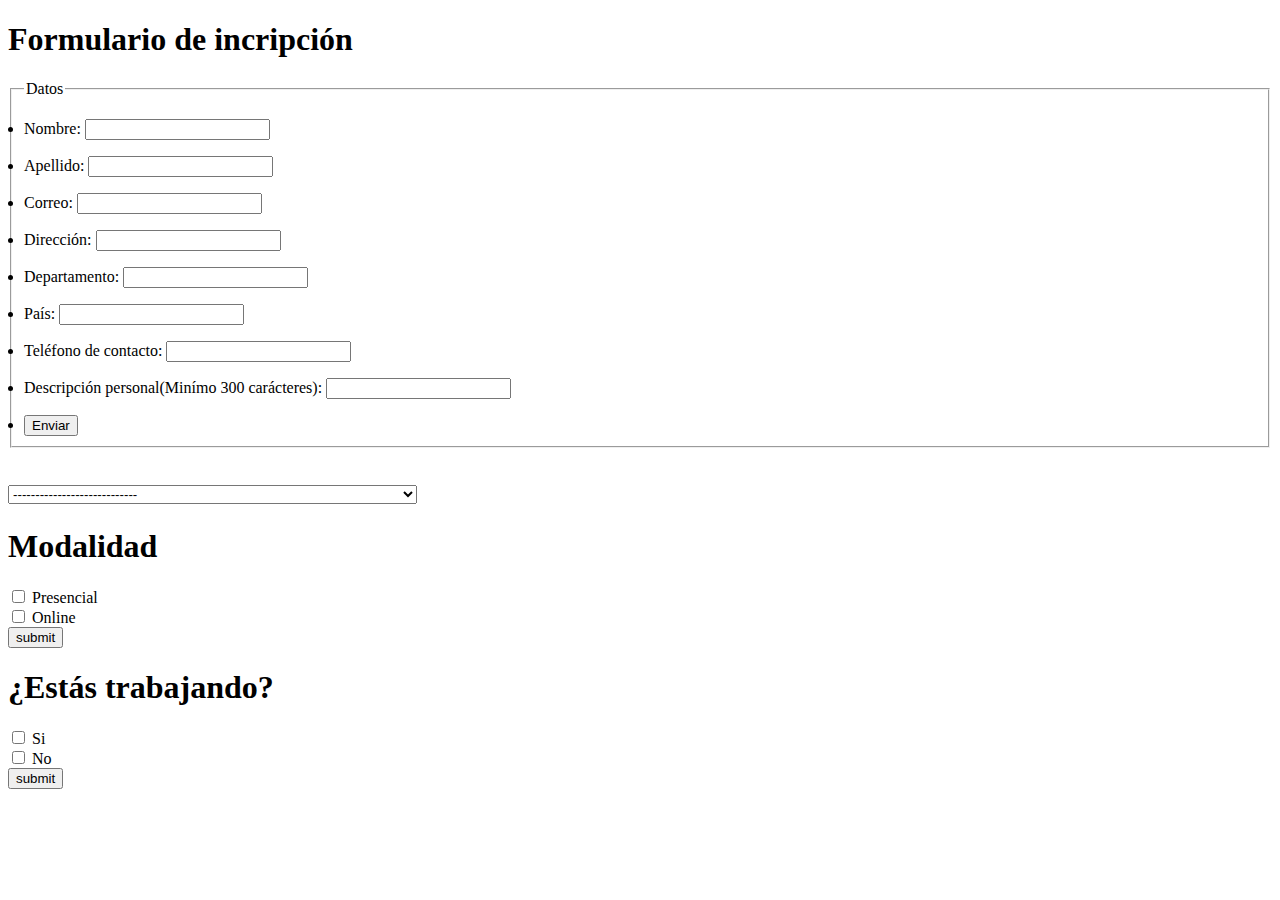
==== index.html @ 1b744bc6 "Formulario De Inscripción" ====
<!DOCTYPE html>
<html lang="es">
<head>
    <meta charset="UTF-8">
    <meta name="viewport" content="width=device-width, initial-scale=1.0">
    <title>Formulario</title>
</head>
<body>

    <h1>Formulario de incripción</h1>

    <fieldset>
        <legend>Datos</legend>
        <p>
            <li>
                <label for="user-name">Nombre:</label>
                <input id="user-id" type="text" required><br/>
            </li> 
        </p>
        <p>
            <li>
                <label for="lname">Apellido:</label>
                <input id="text" type="text" required><br/>
            </li>
        </p>
        <p>
            <li>
                <label for="user-email">Correo:</label>
                <input id="text" type="email" required><br/>
            </li>
        </p>
        <p>
            <li>
                <label for="user-address">Dirección:</label>
                <input id="user-address" type="text">
            </li>
        </p>
        <p>
            <li>
                <label for="user-text">Departamento:</label>
                <input id="text" type="text">
            </li>
        </p>
        <p>
            <li>
                <label for="user-text">País:</label>
                <input type="text" type="text" required>
            </li>
        </p>
        <p>
            <li>
                <label for="user-number">Teléfono de contacto:</label>
                <input id="number" type="number">
            </li>
        </p>
        <p>
            <li>
                <label for="user-text">Descripción personal(Minímo 300 carácteres):</label>
                <input type="text"  id="name" name="name" required minlength="300" maxlength="300">
            </li>
        </p>
        
        <li class="button">
            <button type="submit">Enviar</button>
        </li>

    </fieldset>
    <h1>
        <select name="carreras" id="text" required>
            <optgroup label="¿A qué carrera deseas inscribirte?" >
                <option value="000">----------------------------</option>
                <option value="001">JOBS TO BE DONE</option>
                <option value="002">CLOUD NATIVE</option>
                <option value="003">FRONTEND</option>
                <option value="004">BACKEND</option>
                <option value="005">FUNDAMENTALS</option>
                <option value="006">PYTHON</option>
                <option value="007">MARKETING DIGITAL</option>
                <option value="008">FUNDAMENTALS DATA</option>
                <option value="009">INTRODUCCIÓN A JAVA</option>
                <option value="010">A COMUNICARTE CON LAS INTELIGENCIAS ARTIFICIALES</option>
                <option value="011">MARCO CONCEPTUAL Y LEGAL DE LA IA</option>
                <option value="012">DIÁLOGOS DIGITALES: GPT PARA PRINCIPIANTES</option>
            </optgroup>
            <li class="button">
                <button type="submit">Enviar</button>
            </li>
        </select>
    </h1>
    
    <h1>Modalidad</h1>
    <form action="/index.html" >
        <input type="checkbox" name="text" value="Presencial" >
        <label for="text">Presencial</label><br>
        <input type="checkbox" name="text" value="Online">
        <label for="text">Online</label><br>
        <input type="submit" value="submit" required>
    </form>
    
    <h1>¿Estás trabajando?</h1>
    <form action="index.html">
        <input type="checkbox" name="text" value="Si">
        <label for="text">Si</label><br>
        <input type="checkbox" name="text" value="No">
        <label for="text">No</label><br>
        <input type="submit" value="submit" required>
    </form>
</body>
</html>
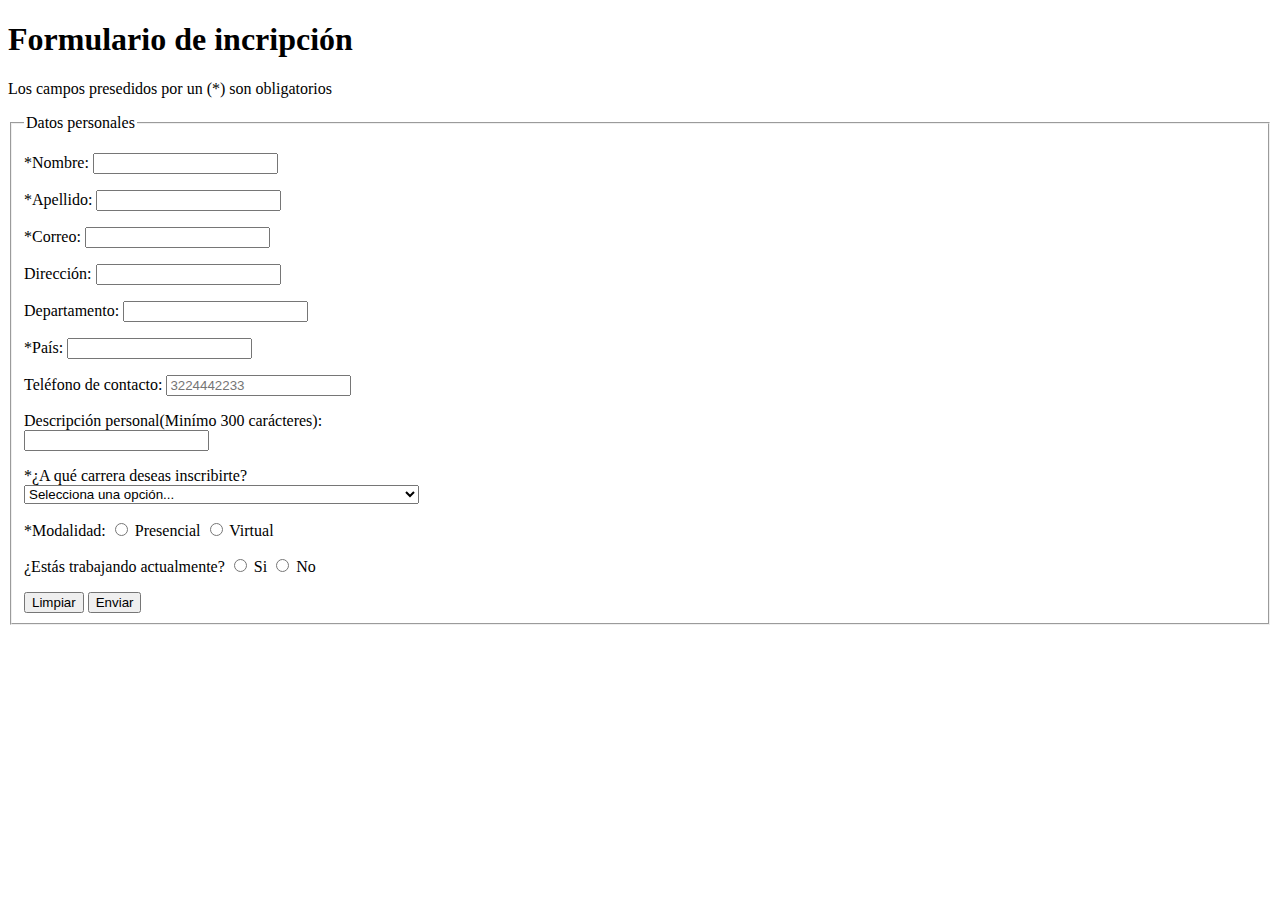
==== commit 11b4315b: "Add files via upload" ====
--- a/index.html
+++ b/index.html
@@ -8,102 +8,91 @@
 <body>
 
     <h1>Formulario de incripción</h1>
+    <form method="post" action="index.html">
 
-    <fieldset>
-        <legend>Datos</legend>
-        <p>
-            <li>
-                <label for="user-name">Nombre:</label>
-                <input id="user-id" type="text" required><br/>
-            </li> 
+        <p> 
+            Los campos presedidos por un (*) son obligatorios 
         </p>
-        <p>
-            <li>
-                <label for="lname">Apellido:</label>
-                <input id="text" type="text" required><br/>
-            </li>
-        </p>
-        <p>
-            <li>
-                <label for="user-email">Correo:</label>
-                <input id="text" type="email" required><br/>
-            </li>
-        </p>
-        <p>
-            <li>
-                <label for="user-address">Dirección:</label>
-                <input id="user-address" type="text">
-            </li>
-        </p>
-        <p>
-            <li>
-                <label for="user-text">Departamento:</label>
-                <input id="text" type="text">
-            </li>
-        </p>
-        <p>
-            <li>
-                <label for="user-text">País:</label>
-                <input type="text" type="text" required>
-            </li>
-        </p>
-        <p>
-            <li>
-                <label for="user-number">Teléfono de contacto:</label>
-                <input id="number" type="number">
-            </li>
-        </p>
-        <p>
-            <li>
-                <label for="user-text">Descripción personal(Minímo 300 carácteres):</label>
-                <input type="text"  id="name" name="name" required minlength="300" maxlength="300">
-            </li>
-        </p>
-        
-        <li class="button">
-            <button type="submit">Enviar</button>
-        </li>
+        <fieldset>
+            <legend>Datos personales</legend>
+            <p>
+                    <label for="u-firstname">*Nombre:</label>
+                    <input id="u-firstname" name="u-firstname" type="text" required><br/>
+            </p>
+            <p>
+                    <label for="u-lastname">*Apellido:</label>
+                    <input id="u-lastname" name="u-lastname" type="text" required><br/>
+            </p>
+            <p>
+                    <label for="u-email">*Correo:</label>
+                    <input id="u-email" name="u-email" type="email" required><br/>
+            </p>
+            <p>
+                    <label for="user-address">Dirección:</label>
+                    <input id="user-address" type="text"/>
+            </p>
+            <p>
+                    <label for="user-text">Departamento:</label>
+                    <input id="text" type="text"/>
+            </p>
+            <p>
+                    <label for="user-text">*País:</label>
+                    <input type="text" type="text" required />
+            </p>
+            <p>
+                    <label for="u-tel">Teléfono de contacto:</label>
+                    <input id="u-tel" name="u-tel" type="tel" placeholder="3224442233"
+                    pattern="[0-9]{3} [0-9]{3} [0-9]{4}" />
+            </p>
+            <p>
+                    <label for="f-description">Descripción personal(Minímo 300 carácteres):</label>
+                    <br/>
+                    <input id="f-description" name="f-description" required minlength="300" maxlength="300" >
+                    <br/>
+            </p>
+            <p>
+                <label>*¿A qué carrera deseas inscribirte?</label>
+                <br />
+                <select name="f-type" id="f-type" required>
+                    <option value=>Selecciona una opción...</option>
+                    <option value="001">JOBS TO BE DONE</option>
+                    <option value="002">CLOUD NATIVE</option>
+                    <option value="003">FRONTEND</option>
+                    <option value="004">BACKEND</option>
+                    <option value="005">FUNDAMENTALS</option>
+                    <option value="006">PYTHON</option>
+                    <option value="007">MARKETING DIGITAL</option>
+                    <option value="008">FUNDAMENTALS DATA</option>
+                    <option value="009">INTRODUCCIÓN A JAVA</option>
+                    <option value="010">A COMUNICARTE CON LAS INTELIGENCIAS ARTIFICIALES</option>
+                    <option value="011">MARCO CONCEPTUAL Y LEGAL DE LA IA</option>
+                    <option value="012">DIÁLOGOS DIGITALES: GPT PARA PRINCIPIANTES</option>
+                    <option value="013">DESIGNOPS</option>
+                    <option value="014">BUSINESS ANALYST</option>
+                    <option value="015">FLUTTER</option>
+                    <option value="016">DESIGN THINKING FOR SOFTWARE DEVELOPERS</option>
+                </select>
+            </p>
 
-    </fieldset>
-    <h1>
-        <select name="carreras" id="text" required>
-            <optgroup label="¿A qué carrera deseas inscribirte?" >
-                <option value="000">----------------------------</option>
-                <option value="001">JOBS TO BE DONE</option>
-                <option value="002">CLOUD NATIVE</option>
-                <option value="003">FRONTEND</option>
-                <option value="004">BACKEND</option>
-                <option value="005">FUNDAMENTALS</option>
-                <option value="006">PYTHON</option>
-                <option value="007">MARKETING DIGITAL</option>
-                <option value="008">FUNDAMENTALS DATA</option>
-                <option value="009">INTRODUCCIÓN A JAVA</option>
-                <option value="010">A COMUNICARTE CON LAS INTELIGENCIAS ARTIFICIALES</option>
-                <option value="011">MARCO CONCEPTUAL Y LEGAL DE LA IA</option>
-                <option value="012">DIÁLOGOS DIGITALES: GPT PARA PRINCIPIANTES</option>
-            </optgroup>
-            <li class="button">
-                <button type="submit">Enviar</button>
-            </li>
-        </select>
-    </h1>
+            <label> *Modalidad: </label>
+            <input id="u-modality--presencial" name="u-modality" type="radio" value="Presencial" required>
+            <label for="u-modality--presencial">Presencial</label>
+            <input id="u-modality--virtual" name="u-modality" type="radio" value="virtual" required />
+            <label for="u-modality--virtual">Virtual</label>
+
+            <p>
+                <label>¿Estás trabajando actualmente?</label>
+                <input id="u-option--yes" name="u-option" type="radio" value="yes" required>
+                <label for="u-option--yes">Si</label>
+                <input id="u-option--no" name="u-option" type="radio" value="No" required>
+                <label for="u-option--no">No</label>
+            </p>
     
-    <h1>Modalidad</h1>
-    <form action="/index.html" >
-        <input type="checkbox" name="text" value="Presencial" >
-        <label for="text">Presencial</label><br>
-        <input type="checkbox" name="text" value="Online">
-        <label for="text">Online</label><br>
-        <input type="submit" value="submit" required>
+        <button type="reset">Limpiar</button>
+        <button type="submit">Enviar</button>  
     </form>
+
     
-    <h1>¿Estás trabajando?</h1>
-    <form action="index.html">
-        <input type="checkbox" name="text" value="Si">
-        <label for="text">Si</label><br>
-        <input type="checkbox" name="text" value="No">
-        <label for="text">No</label><br>
-        <input type="submit" value="submit" required>
-    </form>
+
 </body>
 </html>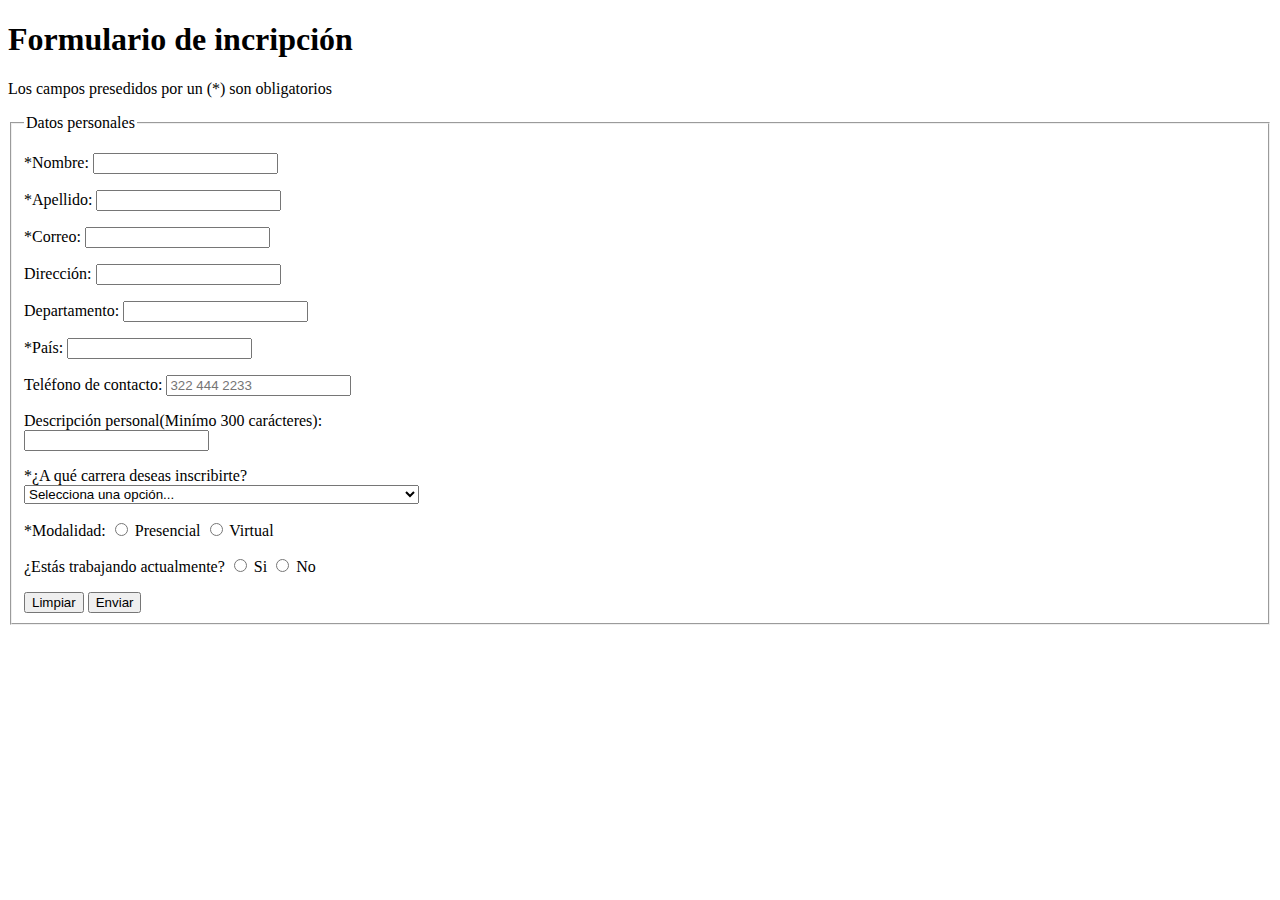
==== commit 19facd0c: "Formularioo" ====
--- a/index.html
+++ b/index.html
@@ -41,7 +41,7 @@
             </p>
             <p>
                     <label for="u-tel">Teléfono de contacto:</label>
-                    <input id="u-tel" name="u-tel" type="tel" placeholder="3224442233"
+                    <input id="u-tel" name="u-tel" type="tel" placeholder="322 444 2233"
                     pattern="[0-9]{3} [0-9]{3} [0-9]{4}" />
             </p>
             <p>
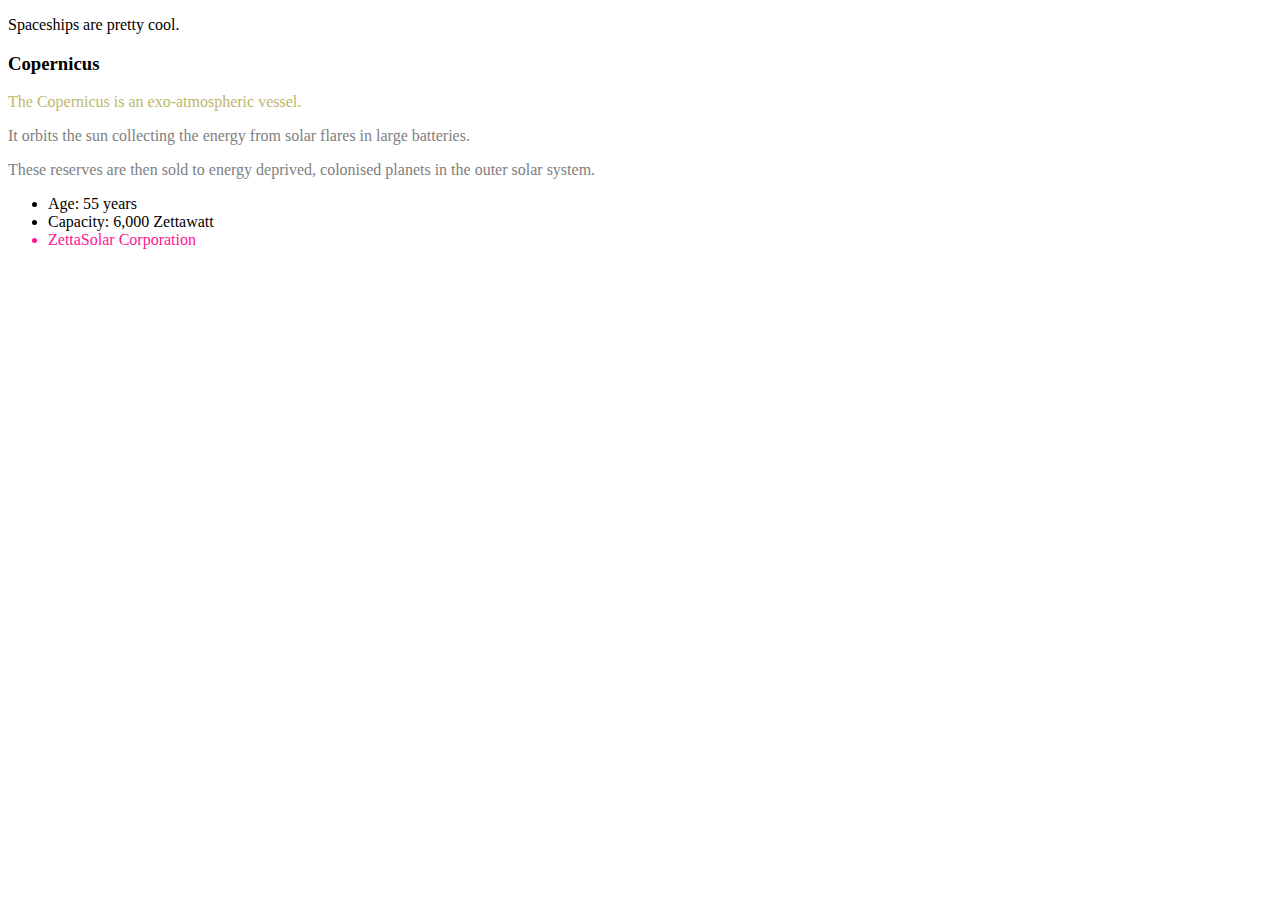
==== commit 64d96d3d: "actividad selectores" ====
--- a/index.html
+++ b/index.html
@@ -1,98 +1,27 @@
 <!DOCTYPE html>
-<html lang="es">
+<html lang="en">
 <head>
     <meta charset="UTF-8">
     <meta name="viewport" content="width=device-width, initial-scale=1.0">
-    <title>Formulario</title>
+    <link rel="stylesheet" href="style.css">
+    <title>Document</title>
 </head>
 <body>
-
-    <h1>Formulario de incripción</h1>
-    <form method="post" action="index.html">
-
-        <p> 
-            Los campos presedidos por un (*) son obligatorios 
-        </p>
-        <fieldset>
-            <legend>Datos personales</legend>
-            <p>
-                    <label for="u-firstname">*Nombre:</label>
-                    <input id="u-firstname" name="u-firstname" type="text" required><br/>
-            </p>
-            <p>
-                    <label for="u-lastname">*Apellido:</label>
-                    <input id="u-lastname" name="u-lastname" type="text" required><br/>
-            </p>
-            <p>
-                    <label for="u-email">*Correo:</label>
-                    <input id="u-email" name="u-email" type="email" required><br/>
-            </p>
-            <p>
-                    <label for="user-address">Dirección:</label>
-                    <input id="user-address" type="text"/>
-            </p>
-            <p>
-                    <label for="user-text">Departamento:</label>
-                    <input id="text" type="text"/>
-            </p>
-            <p>
-                    <label for="user-text">*País:</label>
-                    <input type="text" type="text" required />
-            </p>
-            <p>
-                    <label for="u-tel">Teléfono de contacto:</label>
-                    <input id="u-tel" name="u-tel" type="tel" placeholder="322 444 2233"
-                    pattern="[0-9]{3} [0-9]{3} [0-9]{4}" />
-            </p>
-            <p>
-                    <label for="f-description">Descripción personal(Minímo 300 carácteres):</label>
-                    <br/>
-                    <input id="f-description" name="f-description" required minlength="300" maxlength="300" >
-                    <br/>
-            </p>
-            <p>
-                <label>*¿A qué carrera deseas inscribirte?</label>
-                <br />
-                <select name="f-type" id="f-type" required>
-                    <option value=>Selecciona una opción...</option>
-                    <option value="001">JOBS TO BE DONE</option>
-                    <option value="002">CLOUD NATIVE</option>
-                    <option value="003">FRONTEND</option>
-                    <option value="004">BACKEND</option>
-                    <option value="005">FUNDAMENTALS</option>
-                    <option value="006">PYTHON</option>
-                    <option value="007">MARKETING DIGITAL</option>
-                    <option value="008">FUNDAMENTALS DATA</option>
-                    <option value="009">INTRODUCCIÓN A JAVA</option>
-                    <option value="010">A COMUNICARTE CON LAS INTELIGENCIAS ARTIFICIALES</option>
-                    <option value="011">MARCO CONCEPTUAL Y LEGAL DE LA IA</option>
-                    <option value="012">DIÁLOGOS DIGITALES: GPT PARA PRINCIPIANTES</option>
-                    <option value="013">DESIGNOPS</option>
-                    <option value="014">BUSINESS ANALYST</option>
-                    <option value="015">FLUTTER</option>
-                    <option value="016">DESIGN THINKING FOR SOFTWARE DEVELOPERS</option>
-                </select>
-            </p>
-
-            <label> *Modalidad: </label>
-            <input id="u-modality--presencial" name="u-modality" type="radio" value="Presencial" required>
-            <label for="u-modality--presencial">Presencial</label>
-            <input id="u-modality--virtual" name="u-modality" type="radio" value="virtual" required />
-            <label for="u-modality--virtual">Virtual</label>
-
-            <p>
-                <label>¿Estás trabajando actualmente?</label>
-                <input id="u-option--yes" name="u-option" type="radio" value="yes" required>
-                <label for="u-option--yes">Si</label>
-                <input id="u-option--no" name="u-option" type="radio" value="No" required>
-                <label for="u-option--no">No</label>
-            </p>
-    
-        <button type="reset">Limpiar</button>
-        <button type="submit">Enviar</button>  
-    </form>
-
-    
-
+    <div id="main">
+        <p class="primary">Spaceships are pretty cool.</p>
+          <div>
+              <div id="spacehip_1" class="spaceships">
+                  <h3>Copernicus</h3>
+                  <p class="primary">The Copernicus is an exo-atmospheric vessel.</p>
+                  <p>It orbits the sun collecting the energy from solar flares in large batteries.</p>
+                  <p>These reserves are then sold to energy deprived, colonised planets in the outer solar system.</p>
+                  <ul>
+                      <li>Age: 55 years</li>
+                      <li>Capacity: 6,000 Zettawatt</li>
+                      <li class="red" id="pink">ZettaSolar Corporation</li>
+                  </ul>
+              </div>
+          <div>
+      </div>
 </body>
 </html>--- a/style.css
+++ b/style.css
@@ -0,0 +1,23 @@
+body div {
+    font-family: Tahoma;
+  }
+  
+  /* color for all paragraphs */
+  p {	color: #808080; }
+  
+  p:first-child {
+    color: black;
+  }
+  
+  .spaceships p.primary { 
+    color: darkkhaki;
+  }
+
+  .spaceships ul li:last-child{
+    color: #FF1493;
+  }
+  
+  /* Are IDs or Classes more specific? */
+  .red {
+     color: red }
+  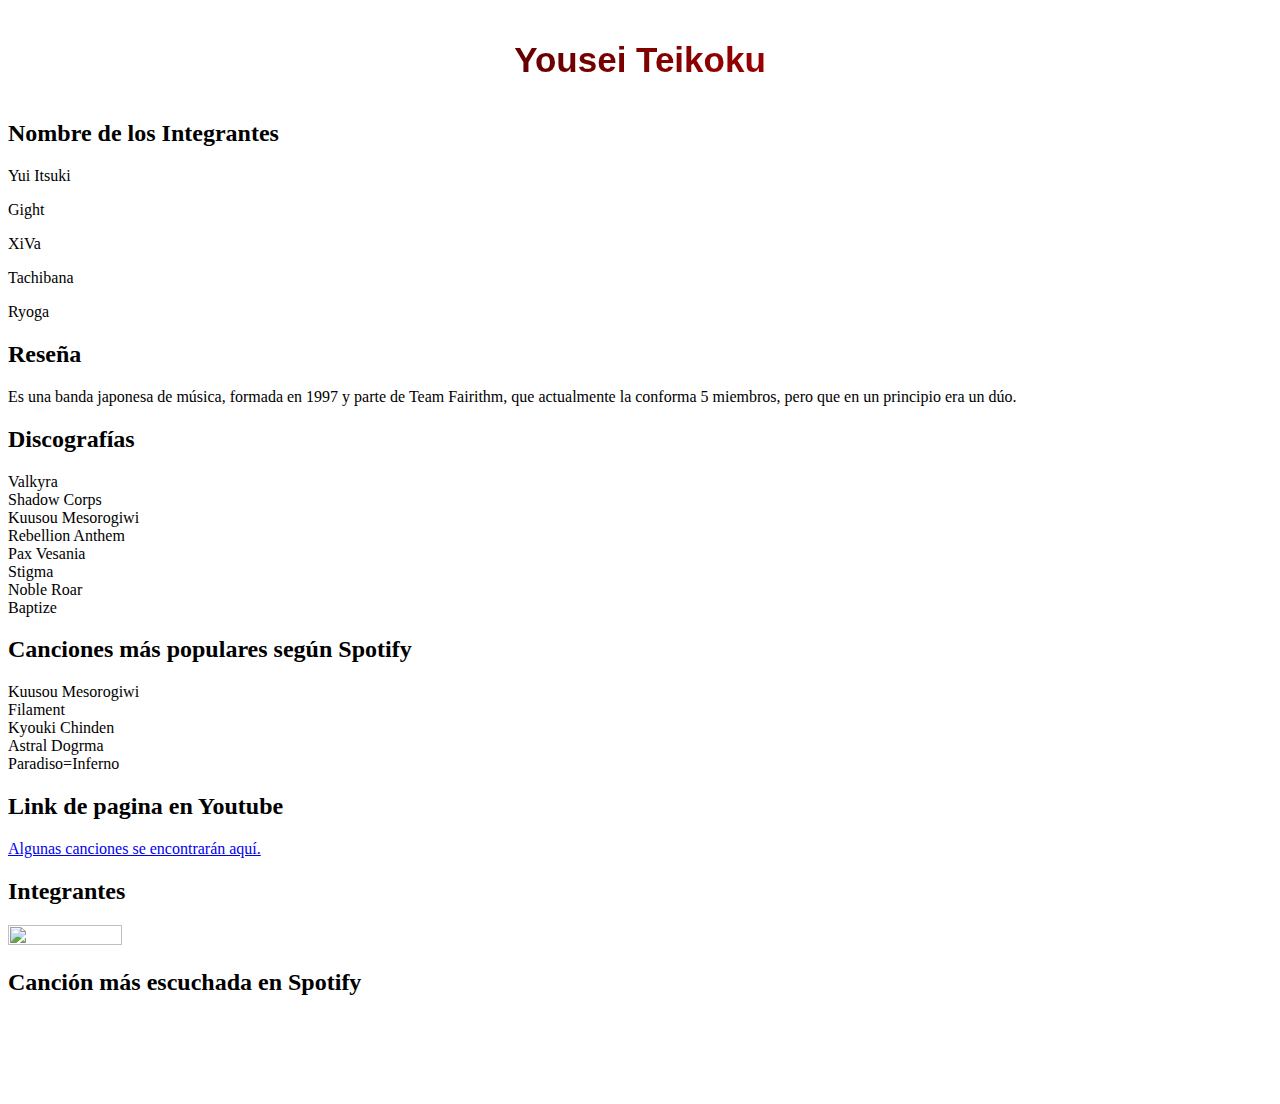
==== commit a68956ec: "Artista Favorito" ====
--- a/index.html
+++ b/index.html
@@ -1,27 +1,54 @@
 <!DOCTYPE html>
-<html lang="en">
+<html lang="es">
 <head>
     <meta charset="UTF-8">
     <meta name="viewport" content="width=device-width, initial-scale=1.0">
-    <link rel="stylesheet" href="style.css">
-    <title>Document</title>
+    <link rel="stylesheet" type="text/css" href="style.css">
+    <title>Mi artista favorito</title>
 </head>
 <body>
-    <div id="main">
-        <p class="primary">Spaceships are pretty cool.</p>
-          <div>
-              <div id="spacehip_1" class="spaceships">
-                  <h3>Copernicus</h3>
-                  <p class="primary">The Copernicus is an exo-atmospheric vessel.</p>
-                  <p>It orbits the sun collecting the energy from solar flares in large batteries.</p>
-                  <p>These reserves are then sold to energy deprived, colonised planets in the outer solar system.</p>
-                  <ul>
-                      <li>Age: 55 years</li>
-                      <li>Capacity: 6,000 Zettawatt</li>
-                      <li class="red" id="pink">ZettaSolar Corporation</li>
-                  </ul>
-              </div>
-          <div>
-      </div>
+    <h1 class="Titulo"><b>Yousei Teikoku</b></h1>
+
+    <h2>Nombre de los Integrantes</h2>
+    <p>Yui Itsuki</p>
+    <p>Gight</p>
+    <p>XiVa</p>
+    <p>Tachibana</p>
+    <p>Ryoga</p>
+
+    <h2>Reseña</h2>
+    <p>Es una banda japonesa de música, formada en 1997 y parte de Team Fairithm, 
+        que actualmente la conforma 5 miembros, pero que en un principio era un dúo.</p>
+
+    <h2> Discografías </h2>
+    <li>Valkyra</li>
+    <li>Shadow Corps</li>
+    <li>Kuusou Mesorogiwi </li>
+    <li>Rebellion Anthem</li>
+    <li>Pax Vesania</li>
+    <li>Stigma</li>
+    <li>Noble Roar</li>
+    <li>Baptize</li>
+
+    <h2>Canciones más populares según Spotify</h2>
+    <li>Kuusou Mesorogiwi</li>
+    <li>Filament</li>
+    <li>Kyouki Chinden</li>
+    <li>Astral Dogrma</li>
+    <li>Paradiso=Inferno</li>
+
+    <h2>Link de pagina en Youtube</h2>
+    <a href="https://www.youtube.com/@LantisGlobalChannel" target="_blank">Algunas canciones se
+        encontrarán aquí.
+    </a>
+
+    <h2>Integrantes</h2>
+    <img src="img/imagen.jpg"
+    alt="" width="30%" height="30%">
+
+    <h2>Canción más escuchada en Spotify</h2>
+    <div class="contenedor"><iframe style="border-radius:12px; display: block; margin: 0auto;" src="https://open.spotify.com/embed/track/47IJAEuqiu4r1dEoEExfMA?utm_source=generator&theme=0" 
+        width="70%" height="80" frameBorder="0" allowfullscreen="" allow="autoplay; clipboard-write; encrypted-media; fullscreen; picture-in-picture" 
+        loading="lazy"></iframe></div>
 </body>
 </html>--- a/style.css
+++ b/style.css
@@ -1,23 +1,15 @@
-body div {
-    font-family: Tahoma;
-  }
-  
-  /* color for all paragraphs */
-  p {	color: #808080; }
-  
-  p:first-child {
-    color: black;
-  }
-  
-  .spaceships p.primary { 
-    color: darkkhaki;
-  }
+.Titulo{ 
+    text-align: center;
+    font-family: Arial, Helvetica, sans-serif;
+    margin: 40px;
+    font-size: 35px;
+    background: linear-gradient(to right,black , red);
+    background-clip: text;
+    -webkit-background-clip: text;
+    color: transparent;
+}
 
-  .spaceships ul li:last-child{
-    color: #FF1493;
-  }
-  
-  /* Are IDs or Classes more specific? */
-  .red {
-     color: red }
-  +.contenedor{
+    width: 100%;
+    margin: 0 auto;
+}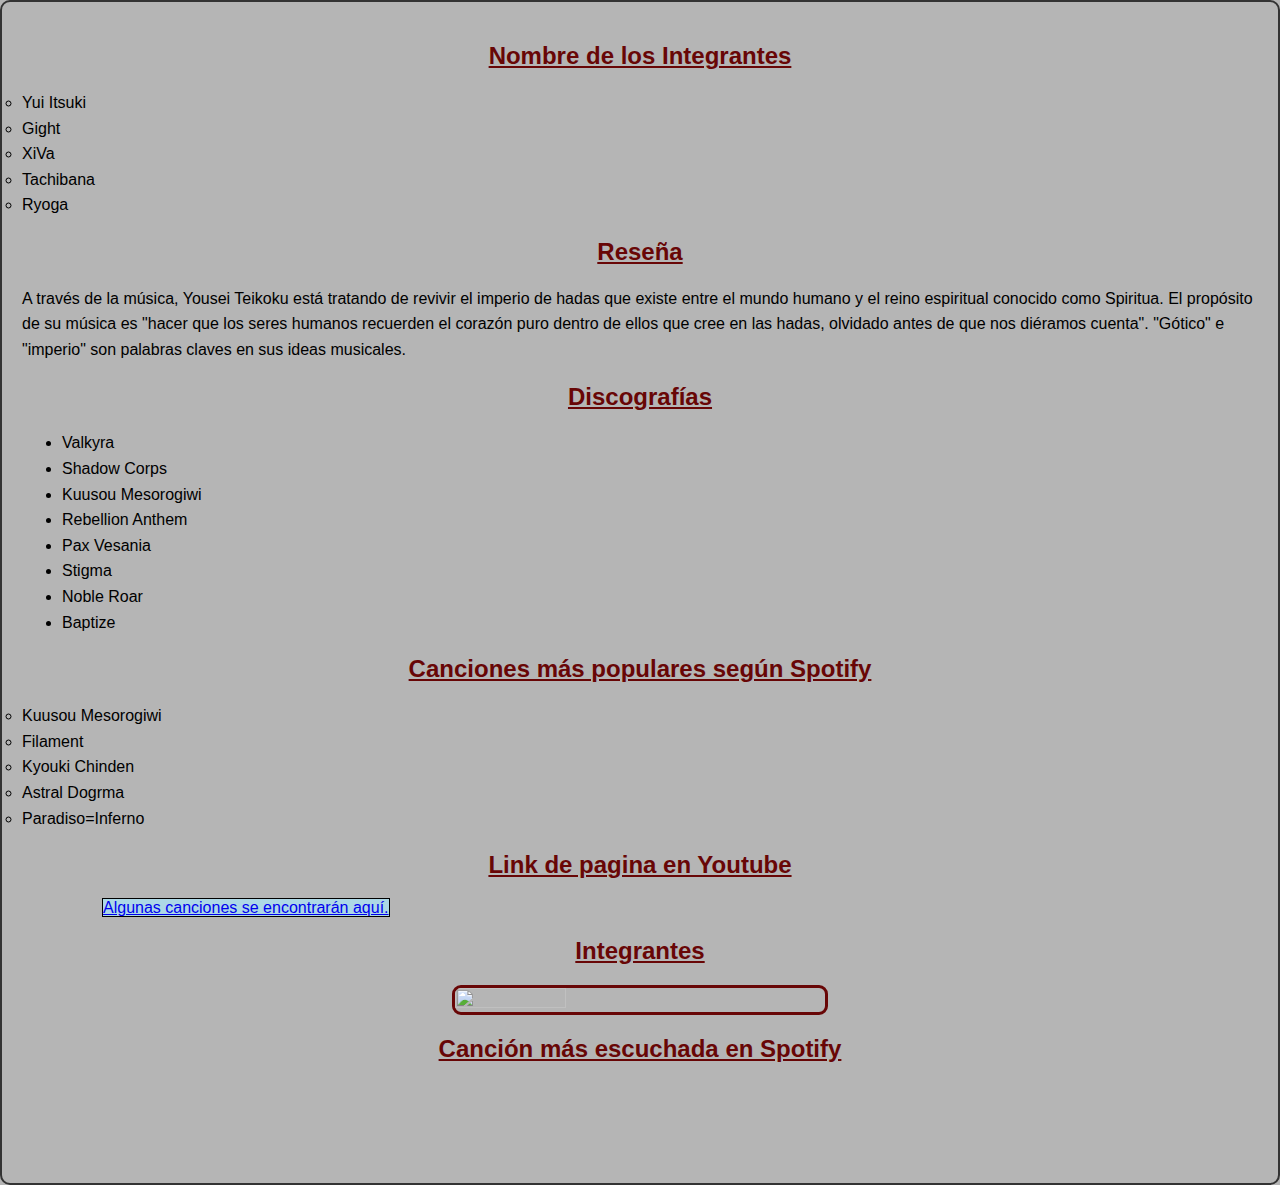
==== commit c6b617cb: "Add files via upload" ====
--- a/index.html
+++ b/index.html
@@ -4,51 +4,63 @@
     <meta charset="UTF-8">
     <meta name="viewport" content="width=device-width, initial-scale=1.0">
     <link rel="stylesheet" type="text/css" href="style.css">
+    <link rel="stylesheet" href="https://cdnjs.cloudflare.com/ajax/libs/font-awesome/5.15.4/css/all.min.css" 
+    integrity="sha512-XyK4jgDAVEk2F3QZhzqUrCZK1F+8pZiESIcudYUJhZ4Z9j8T/56S8iEtINc6TjtHwWveES6Pzks6ZRqNeLQ3vg==" crossorigin="anonymous" referrerpolicy="no-referrer" />
     <title>Mi artista favorito</title>
 </head>
 <body>
-    <h1 class="Titulo"><b>Yousei Teikoku</b></h1>
+    <div>
+        <h1 class="Titulo"><b>Yousei Teikoku</b></h1>
 
-    <h2>Nombre de los Integrantes</h2>
-    <p>Yui Itsuki</p>
-    <p>Gight</p>
-    <p>XiVa</p>
-    <p>Tachibana</p>
-    <p>Ryoga</p>
-
-    <h2>Reseña</h2>
-    <p>Es una banda japonesa de música, formada en 1997 y parte de Team Fairithm, 
-        que actualmente la conforma 5 miembros, pero que en un principio era un dúo.</p>
-
-    <h2> Discografías </h2>
-    <li>Valkyra</li>
-    <li>Shadow Corps</li>
-    <li>Kuusou Mesorogiwi </li>
-    <li>Rebellion Anthem</li>
-    <li>Pax Vesania</li>
-    <li>Stigma</li>
-    <li>Noble Roar</li>
-    <li>Baptize</li>
-
-    <h2>Canciones más populares según Spotify</h2>
-    <li>Kuusou Mesorogiwi</li>
-    <li>Filament</li>
-    <li>Kyouki Chinden</li>
-    <li>Astral Dogrma</li>
-    <li>Paradiso=Inferno</li>
-
-    <h2>Link de pagina en Youtube</h2>
-    <a href="https://www.youtube.com/@LantisGlobalChannel" target="_blank">Algunas canciones se
-        encontrarán aquí.
-    </a>
-
-    <h2>Integrantes</h2>
-    <img src="img/imagen.jpg"
-    alt="" width="30%" height="30%">
-
-    <h2>Canción más escuchada en Spotify</h2>
-    <div class="contenedor"><iframe style="border-radius:12px; display: block; margin: 0auto;" src="https://open.spotify.com/embed/track/47IJAEuqiu4r1dEoEExfMA?utm_source=generator&theme=0" 
-        width="70%" height="80" frameBorder="0" allowfullscreen="" allow="autoplay; clipboard-write; encrypted-media; fullscreen; picture-in-picture" 
-        loading="lazy"></iframe></div>
+        <h2 class="Integrantes">Nombre de los Integrantes</h2>
+        <p >
+            <li>Yui Itsuki</li>
+            <li>Gight</li>
+            <li>XiVa</li>
+            <li>Tachibana</li>
+            <li>Ryoga</li>
+        </p>
+    
+        <h2>Reseña</h2>
+        <p>A través de la música, Yousei Teikoku está tratando de revivir el imperio de hadas
+             que existe entre el mundo humano y el reino espiritual conocido como Spiritua. El propósito de su música es 
+            "hacer que los seres humanos recuerden el corazón puro dentro de ellos que cree en las hadas, 
+            olvidado antes de que nos diéramos cuenta"​. "Gótico" e "imperio" son palabras claves en sus 
+            ideas musicales.</p>    
+        
+        <h2> Discografías </h2>
+            <ul class="discografia">
+                <li>Valkyra</li>
+                <li>Shadow Corps</li>
+                <li>Kuusou Mesorogiwi </li>
+                <li>Rebellion Anthem</li>
+                <li>Pax Vesania</li>
+                <li>Stigma</li>
+                <li>Noble Roar</li>
+                <li>Baptize</li>
+            </ul>
+    
+        <h2>Canciones más populares según Spotify</h2>
+        <li>Kuusou Mesorogiwi</li>
+        <li>Filament</li>
+        <li>Kyouki Chinden</li>
+        <li>Astral Dogrma</li>
+        <li>Paradiso=Inferno</li>
+    
+        <h2>Link de pagina en Youtube</h2>
+        <a href="https://www.youtube.com/@LantisGlobalChannel" target="_blank">Algunas canciones se
+            encontrarán aquí.
+        </a>
+    
+        <h2>Integrantes</h2>
+        <img src="img/imagen.jpg"
+        alt="" width="30%" height="30%">
+    
+        <h2>Canción más escuchada en Spotify</h2>
+        <div class="contenedor"><iframe style="border-radius:12px; display: block; margin: 0auto;" src="https://open.spotify.com/embed/track/47IJAEuqiu4r1dEoEExfMA?utm_source=generator&theme=0" 
+            width="70%" height="80" frameBorder="0" allowfullscreen="" allow="autoplay; clipboard-write; encrypted-media; fullscreen; picture-in-picture" 
+            loading="lazy"></iframe></div>
+    </div>
+   
 </body>
 </html>--- a/style.css
+++ b/style.css
@@ -1,15 +1,71 @@
-.Titulo{ 
-    text-align: center;
-    font-family: Arial, Helvetica, sans-serif;
-    margin: 40px;
-    font-size: 35px;
-    background: linear-gradient(to right,black , red);
-    background-clip: text;
-    -webkit-background-clip: text;
-    color: transparent;
+body {
+    font-family: Arial, sans-serif;
+    background-color: #0000004a;
+    color: #000000;
+    margin: 0;
+    list-style-type: disc;  
+    list-style-type: circle;
+    border: 2px solid #333; /* Borde sólido de 2 píxeles alrededor de toda la página */
+    border-radius: 10px; /* Bordes redondeados */
+    padding: 20px; /* Espacio de relleno dentro del borde */
+    box-sizing: border-box; /* Incluye el borde en el cálculo del tamaño total */
 }
 
-.contenedor{
-    width: 100%;
+.container {
+    max-width: 800px;
     margin: 0 auto;
-}+    padding: 20px;
+}
+
+.Titulo {
+    color: rgb(59, 3, 3); 
+    text-align: center;
+    font-size: 0px;
+}
+
+.Integrantes {
+    color: rgb(104, 6, 6); 
+    
+}
+
+h2 {
+    color: rgb(104, 6, 6);   
+    margin-top: 20px;
+    text-decoration: underline;
+    text-align: center;
+    
+}
+
+p, li {
+    line-height: 1.6;
+}
+
+a {
+    border: 1px solid black;
+   margin-top: 100px;
+   margin-bottom: 100px;
+   margin-right: 150px;
+   margin-left: 80px;
+   background-color: lightblue;
+   list-style-type: circle
+}
+
+.contenedor {
+    margin-top: 20px;
+    text-align: center;
+}
+
+
+
+img {
+    border: 3px solid rgb(104, 6, 6); /* Establece un borde sólido de 2px de ancho y negro */
+    border-radius: 9px; /* Establece un radio de esquina de 8px */
+    display: block;
+    margin: auto;
+
+}
+
+
+
+
+
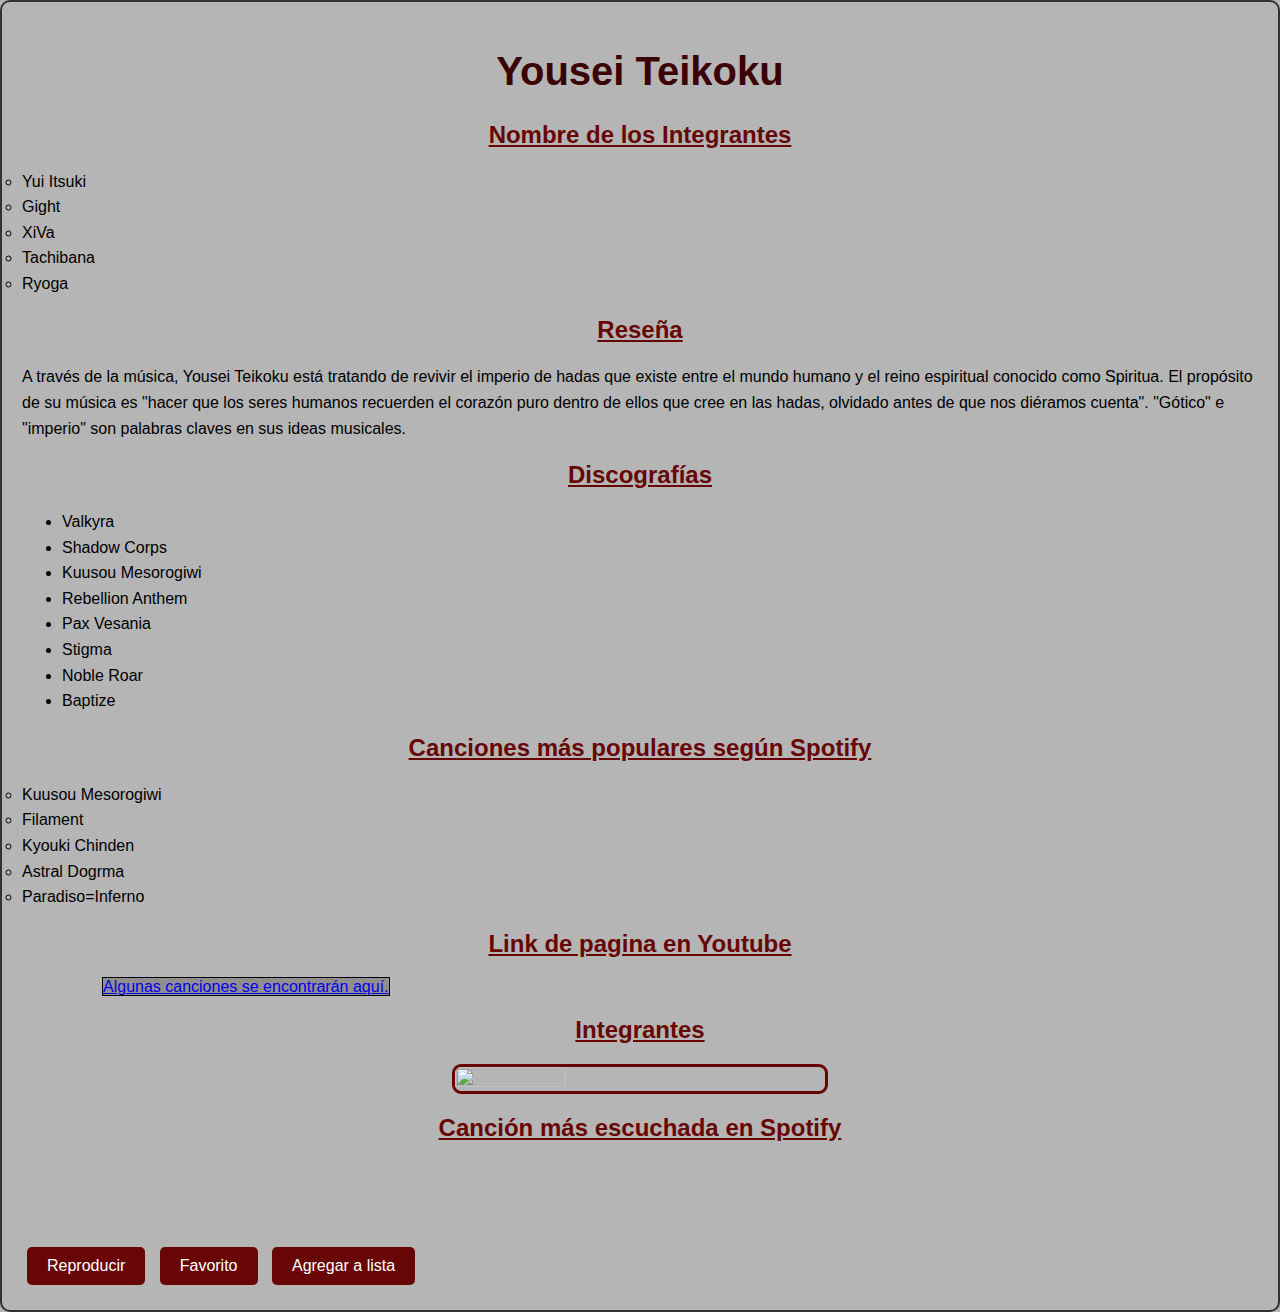
==== commit 3c29646e: "Add files via upload" ====
--- a/index.html
+++ b/index.html
@@ -61,6 +61,11 @@
             width="70%" height="80" frameBorder="0" allowfullscreen="" allow="autoplay; clipboard-write; encrypted-media; fullscreen; picture-in-picture" 
             loading="lazy"></iframe></div>
     </div>
+    <div class="botones">
+        <button class="boton"><i class="fas fa-play"></i> Reproducir</button>
+        <button class="boton"><i class="fas fa-heart"></i> Favorito</button>
+        <button class="boton"><i class="fas fa-plus"></i> Agregar a lista</button>
+    </div>
    
 </body>
 </html>--- a/style.css
+++ b/style.css
@@ -5,10 +5,10 @@
     margin: 0;
     list-style-type: disc;  
     list-style-type: circle;
-    border: 2px solid #333; /* Borde sólido de 2 píxeles alrededor de toda la página */
-    border-radius: 10px; /* Bordes redondeados */
-    padding: 20px; /* Espacio de relleno dentro del borde */
-    box-sizing: border-box; /* Incluye el borde en el cálculo del tamaño total */
+    border: 2px solid #333; 
+    border-radius: 10px; 
+    padding: 20px; 
+    box-sizing: border-box; 
 }
 
 .container {
@@ -20,7 +20,10 @@
 .Titulo {
     color: rgb(59, 3, 3); 
     text-align: center;
-    font-size: 0px;
+    font-size: 40px;
+}
+h1:hover {
+    color: #0c0c0c; 
 }
 
 .Integrantes {
@@ -46,8 +49,9 @@
    margin-bottom: 100px;
    margin-right: 150px;
    margin-left: 80px;
-   background-color: lightblue;
-   list-style-type: circle
+   background-color: rgba(122, 117, 117, 0.607);
+   list-style-type: circle;
+   
 }
 
 .contenedor {
@@ -58,14 +62,33 @@
 
 
 img {
-    border: 3px solid rgb(104, 6, 6); /* Establece un borde sólido de 2px de ancho y negro */
-    border-radius: 9px; /* Establece un radio de esquina de 8px */
+    border: 3px solid rgb(104, 6, 6); 
+    border-radius: 9px; 
     display: block;
     margin: auto;
+    transition:cubic-bezier(0.075, 0.82, 0.165, 1);
 
+}
+.boton {
+    background-color: rgb(104, 6, 6); 
+    color: #fff; 
+    padding: 10px 20px; 
+    border: none; 
+    border-radius: 5px; 
+    cursor: pointer; 
+    margin: 5px;
+    font-size: 16px; 
+    transition: background-color 0.3s; 
+    text-align: center;
+}
+
+.boton:hover {
+    background-color: #0b0d10; 
+    text-align: center;
 }
 
 
 
 
 
+
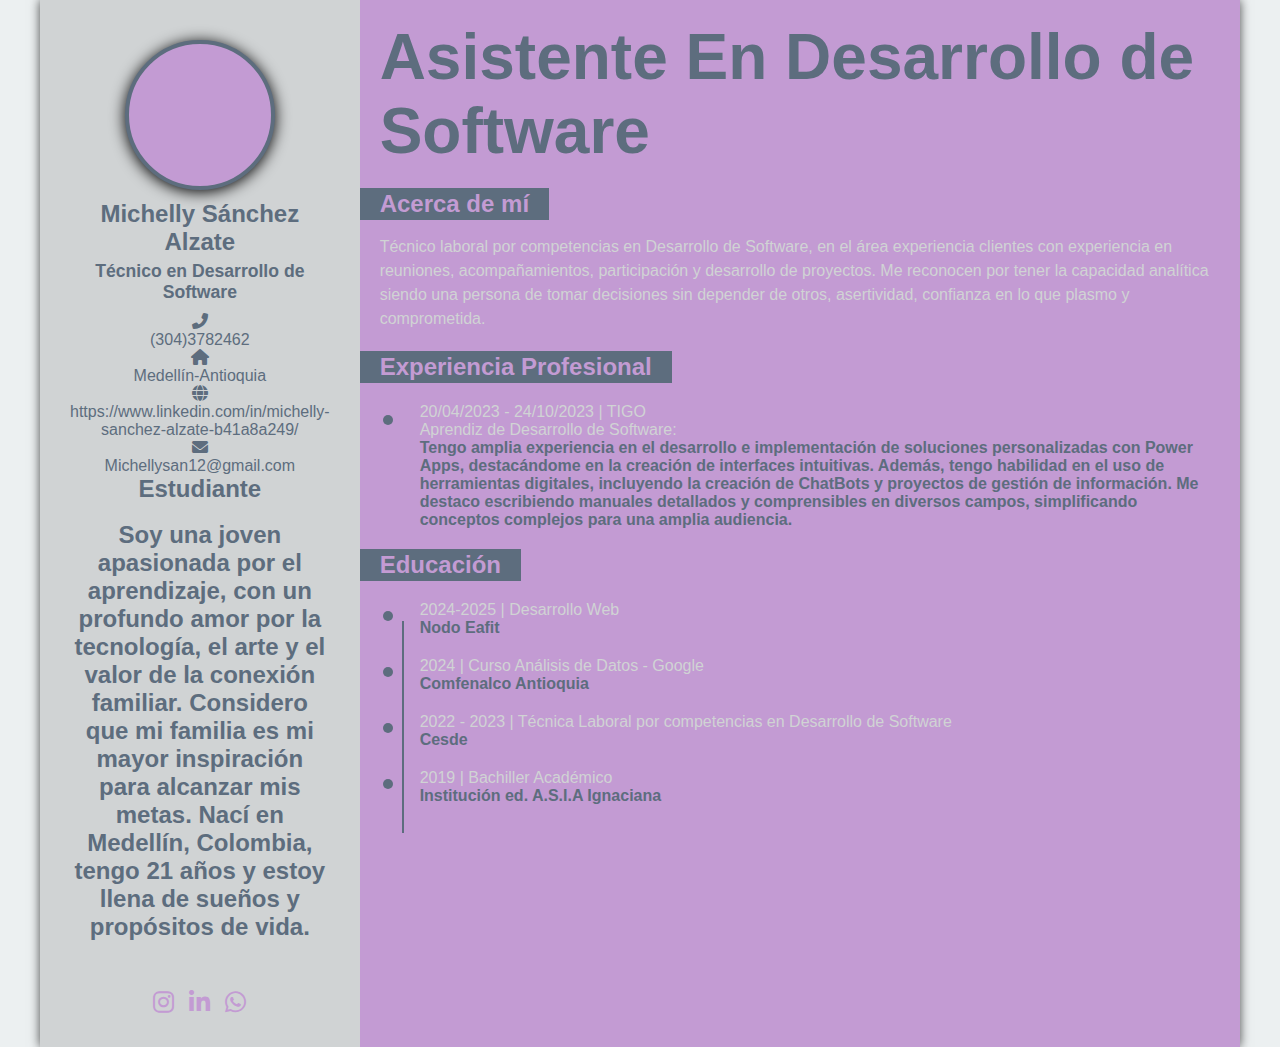
==== commit 8dbc4399: "Add files via upload" ====
--- a/index.html
+++ b/index.html
@@ -3,69 +3,128 @@
 <head>
     <meta charset="UTF-8">
     <meta name="viewport" content="width=device-width, initial-scale=1.0">
-    <link rel="stylesheet" type="text/css" href="style.css">
-    <link rel="stylesheet" href="https://cdnjs.cloudflare.com/ajax/libs/font-awesome/5.15.4/css/all.min.css" 
-    integrity="sha512-XyK4jgDAVEk2F3QZhzqUrCZK1F+8pZiESIcudYUJhZ4Z9j8T/56S8iEtINc6TjtHwWveES6Pzks6ZRqNeLQ3vg==" crossorigin="anonymous" referrerpolicy="no-referrer" />
-    <title>Mi artista favorito</title>
+    <link rel="stylesheet" href="style.css">
+    <link rel="stylesheet" href="https://cdnjs.cloudflare.com/ajax/libs/font-awesome/6.0.0-beta3/css/all.min.css">
+    <script src="fontawesome-2-master/js/all.js"></script>
+    <title>Cv</title>
 </head>
 <body>
-    <div>
-        <h1 class="Titulo"><b>Yousei Teikoku</b></h1>
+    <div class="container">
+        <div class="card">
+            <div class="shape">
+                <div class="image"></div>
+            </div>
+            <h3>Michelly Sánchez Alzate</h3>
+            <h4 class="title">Técnico en Desarrollo de Software</h4>
+            <div>
+                <i class="fas fa-phone-alt"></i>
+                <div class="text">(304)3782462</div>
+            </div>
+            <div>
+                <i class="fas fa-home"></i>
+               <div class="text">Medellín-Antioquia</div>
+            </div>
+            <div>
+                <i class="fas fa-globe"></i>
+                <div class="text">https://www.linkedin.com/in/michelly-sanchez-alzate-b41a8a249/</div>
+            </div>
+            <div>
+                <i class="fas fa-envelope"></i>
+                <div class="text">Michellysan12@gmail.com</div>
+            </div>
+                <h2>Estudiante</h2><br>
+                <h2>Soy una joven apasionada por el aprendizaje, con un profundo amor por la tecnología, el arte y el valor
+                     de la conexión familiar. Considero que mi familia es mi mayor inspiración para alcanzar
+                      mis metas. Nací en Medellín, Colombia, tengo 21 años y estoy llena de sueños y 
+                      propósitos de vida.</h2><br>
+            <div class="social-media">
+                <a href="https://www.instagram.com/michelly_fairy_/" target="_blank"><i class="fab fa-instagram"></i></a>
+                <a href="https://www.linkedin.com/in/michelly-sanchez-alzate-b41a8a249/" target="_blank"><i class="fab fa-linkedin-in"></i></a>
+                <a href="https://wa.me/3193957985" target="_blank"><i class="fab fa-whatsapp"></i></a>
+            </div>
+        </div>
 
-        <h2 class="Integrantes">Nombre de los Integrantes</h2>
-        <p >
-            <li>Yui Itsuki</li>
-            <li>Gight</li>
-            <li>XiVa</li>
-            <li>Tachibana</li>
-            <li>Ryoga</li>
-        </p>
-    
-        <h2>Reseña</h2>
-        <p>A través de la música, Yousei Teikoku está tratando de revivir el imperio de hadas
-             que existe entre el mundo humano y el reino espiritual conocido como Spiritua. El propósito de su música es 
-            "hacer que los seres humanos recuerden el corazón puro dentro de ellos que cree en las hadas, 
-            olvidado antes de que nos diéramos cuenta"​. "Gótico" e "imperio" son palabras claves en sus 
-            ideas musicales.</p>    
-        
-        <h2> Discografías </h2>
-            <ul class="discografia">
-                <li>Valkyra</li>
-                <li>Shadow Corps</li>
-                <li>Kuusou Mesorogiwi </li>
-                <li>Rebellion Anthem</li>
-                <li>Pax Vesania</li>
-                <li>Stigma</li>
-                <li>Noble Roar</li>
-                <li>Baptize</li>
-            </ul>
-    
-        <h2>Canciones más populares según Spotify</h2>
-        <li>Kuusou Mesorogiwi</li>
-        <li>Filament</li>
-        <li>Kyouki Chinden</li>
-        <li>Astral Dogrma</li>
-        <li>Paradiso=Inferno</li>
-    
-        <h2>Link de pagina en Youtube</h2>
-        <a href="https://www.youtube.com/@LantisGlobalChannel" target="_blank">Algunas canciones se
-            encontrarán aquí.
-        </a>
-    
-        <h2>Integrantes</h2>
-        <img src="img/imagen.jpg"
-        alt="" width="30%" height="30%">
-    
-        <h2>Canción más escuchada en Spotify</h2>
-        <div class="contenedor"><iframe style="border-radius:12px; display: block; margin: 0auto;" src="https://open.spotify.com/embed/track/47IJAEuqiu4r1dEoEExfMA?utm_source=generator&theme=0" 
-            width="70%" height="80" frameBorder="0" allowfullscreen="" allow="autoplay; clipboard-write; encrypted-media; fullscreen; picture-in-picture" 
-            loading="lazy"></iframe></div>
+        <div class="card-two">
+            <div class="head-title">
+                <h1>Asistente
+                    <b>En Desarrollo de Software</b>
+                </h1>
+            </div>
+            <div class="group-1">
+                <div class="box">
+                    <h2>Acerca de mí</h2>
+                </div>
+                <div class="desc">
+                    Técnico laboral por competencias en Desarrollo de Software,
+                    en el área experiencia clientes con experiencia en reuniones,
+                    acompañamientos, participación y desarrollo de proyectos.
+                    Me reconocen por tener la capacidad analítica siendo una
+                    persona de tomar decisiones sin depender de otros,
+                    asertividad, confianza en lo que plasmo y comprometida.
+                </div>
+            </div>
+            <div class="group-2">
+                <div class="box">
+                    <h2>Experiencia Profesional</h2>
+                </div>
+                <div class="desc">
+                    <ul>
+                        <li>
+                            <div>20/04/2023 - 24/10/2023 | TIGO</div>
+                            <div>Aprendiz de Desarrollo de Software:</div>
+                            <div>Tengo amplia experiencia en 
+                                el desarrollo e
+                                implementación de soluciones
+                                personalizadas con Power Apps,
+                                destacándome en la creación de interfaces
+                                intuitivas. Además, tengo habilidad en el
+                                uso de herramientas digitales, incluyendo la
+                                creación de ChatBots y proyectos de
+                                gestión de información. Me destaco
+                                escribiendo manuales detallados y
+                                comprensibles en diversos campos,
+                                simplificando conceptos complejos para una
+                                amplia audiencia.  </div>
+                        </li>
+                    </ul>
+                </div>
+            </div>
+            <div class="group-3">
+                <div class="box">
+                    <h2>Educación</h2>
+                </div>
+                <div class="desc">
+                    <ul>
+                        <li>
+                            <div>2024-2025 | Desarrollo Web</div>
+                            <div>Nodo Eafit</div>
+                        </li>
+                    </ul>
+                    <ul>
+                        <li>
+                            <div>2024 | Curso Análisis de Datos - Google</div>
+                            <div>Comfenalco Antioquia</div>
+                        </li>
+                    </ul>
+                    <ul>
+                        <li>
+                            <div>2022 - 2023 | Técnica Laboral por competencias en Desarrollo de Software</div>
+                            <div>Cesde</div>
+                        </li>
+                    </ul>
+                    <ul>
+                        <li>
+                            <div>2019 | Bachiller Académico</div>
+                            <div>Institución ed. A.S.I.A Ignaciana</div>
+                        </li>
+                    </ul>
+                </div>
+            </div>
+        </div>
     </div>
-    <div class="botones">
-        <button class="boton"><i class="fas fa-play"></i> Reproducir</button>
-        <button class="boton"><i class="fas fa-heart"></i> Favorito</button>
-        <button class="boton"><i class="fas fa-plus"></i> Agregar a lista</button>
-    </div>
-   
 </body>
-</html>+</html>
+
+
+
+
--- a/style.css
+++ b/style.css
@@ -1,94 +1,340 @@
+* {
+    font-family: "Montserrat", sans-serif;
+    margin: 0;
+    padding: 0;
+    box-sizing: border-box;
+}
+
+/* Estilos base */
 body {
-    font-family: Arial, sans-serif;
-    background-color: #0000004a;
-    color: #000000;
+    font-family: "Montserrat", sans-serif;
     margin: 0;
-    list-style-type: disc;  
-    list-style-type: circle;
-    border: 2px solid #333; 
-    border-radius: 10px; 
-    padding: 20px; 
-    box-sizing: border-box; 
+    padding: 0;
+    box-sizing: border-box;
+    background-color: #ECF0F1;
+    display: flex;
+    justify-content: center;
+    align-items: center;
+    height: 100vh;
 }
 
 .container {
-    max-width: 800px;
+    margin: auto;
+    display: grid;
+    grid-template-columns: 1fr;
+    width: 100%;
+    max-width: 210mm;
+    height: auto;
+    overflow: hidden;
+    box-shadow: 0px 0px 10px rgba(0, 0, 0, 0.7);
+}
+.shape{
+    background-color: #C39BD3;
+    height: 250px;
+    width: 400px;
+    margin-left: -20px;
+    position: relative;
+    top: 10px;
+    box-shadow: 0 2px 15px #000;
+}
+.card{
+    animation: fadeIn 1s ease-in;
+}
+@keyframes fadeIn {
+    from {
+        opacity: 0;
+    }
+    to {
+        opacity: 5;
+    }
+}
+
+.container .card {
+    padding: 30px;
+    background-color: #D0D3D4;
+    color: #5D6D7E;
+    text-align: center;
+}
+
+.card .shape {
+    display: block;
     margin: 0 auto;
+    width: 150px;
+    height: 150px;
+    border-radius: 50%;
+    border: 4px solid #5D6D7E;
+    background-image: url("img/fotos.jfif");
+    background-position: center top;
+    background-size: cover;
+    margin-bottom: 20px;
+}
+.card h3 {
+    margin-top: 10px;
+    margin-bottom: 5px;
+    font-size: 1.5em;
+}
+.card .title {
+    margin-bottom: 10px;
+    color: #5D6D7E;
+    font-size: 1.1em;
+}
+/* Agrega estas reglas al final de tu archivo CSS */
+
+/* Cambiar color al pasar el mouse sobre los títulos */
+
+.head-title h1:hover {
+    color: #D0D3D4; /* Cambia al color deseado */
+    cursor: pointer; /* Cambia el cursor al puntero */
+}
+.card h3:hover{
+    color: #C39BD3;
+}
+
+.card p {
+    margin-bottom: 20px;
+    color: #5D6D7E;
+}
+
+.container .card-one {
     padding: 20px;
-}
-
-.Titulo {
-    color: rgb(59, 3, 3); 
-    text-align: center;
-    font-size: 40px;
-}
-h1:hover {
-    color: #0c0c0c; 
-}
-
-.Integrantes {
-    color: rgb(104, 6, 6); 
-    
-}
-
-h2 {
-    color: rgb(104, 6, 6);   
+    background-color: #D0D3D4;
+    color: #5D6D7E;
+}
+
+.container .card-one .profile {
+    display: block;
+    margin: 0 auto;
+    width: 150px;
+    height: 150px;
+    border-radius: 50%;
+    border: 4px solid #5D6D7E;
+    background-image: url("img/fotos.jfif");
+    background-position: center top;
+    background-size: cover;
+}
+
+.container .card-one .contact-box {
     margin-top: 20px;
-    text-decoration: underline;
-    text-align: center;
-    
-}
-
-p, li {
-    line-height: 1.6;
-}
-
-a {
-    border: 1px solid black;
-   margin-top: 100px;
-   margin-bottom: 100px;
-   margin-right: 150px;
-   margin-left: 80px;
-   background-color: rgba(122, 117, 117, 0.607);
-   list-style-type: circle;
-   
-}
-
-.contenedor {
+}
+
+.container .card-one .contact-box>* {
+    display: grid;
+    grid-template-columns: 0.2fr 1fr;
+    margin-top: 15px;
+    align-items: center;
+}
+
+.container .card-one .contact-box>* .text {
+    margin-left: 10px;
+    word-break: break-all;
+}
+
+.container .card-one .personal-box .dot {
+    display: inline-block;
+    width: 10px;
+    height: 10px;
+    background-color: #5D6D7E;
+    border-radius: 50%;
+    margin-left: 4px;
+}
+
+.container .card-one .personal-box .dot.active {
+    background-color: #C39BD3;
+}
+
+.social-media {
+    display: flex;
+    justify-content: center;
+    gap: 15px;
+    margin-top: 30px;
+}
+
+.social-media a {
+    text-decoration: none;
+    color: #C39BD3;
+    font-size: 24px;
+    transition: color 0.3s;
+}
+
+.social-media a:hover {
+    color: #0073e6;
+    transform: scale(1.9);
+}
+
+.container .card-two {
+    background-color: #C39BD3;
+    padding: 20px;
+    color: #D0D3D4;
+}
+
+.container .card-two .head-title {
+    font-size: 2em;
+    color: #5D6D7E;
+    font-weight: 400;
+}
+
+.container .card-two .box {
+    display: inline-block;
+    padding: 2px 20px;
+    margin-left: -20px;
     margin-top: 20px;
-    text-align: center;
-}
-
-
-
-img {
-    border: 3px solid rgb(104, 6, 6); 
-    border-radius: 9px; 
-    display: block;
-    margin: auto;
-    transition:cubic-bezier(0.075, 0.82, 0.165, 1);
-
-}
-.boton {
-    background-color: rgb(104, 6, 6); 
-    color: #fff; 
-    padding: 10px 20px; 
-    border: none; 
-    border-radius: 5px; 
-    cursor: pointer; 
-    margin: 5px;
-    font-size: 16px; 
-    transition: background-color 0.3s; 
-    text-align: center;
-}
-
-.boton:hover {
-    background-color: #0b0d10; 
-    text-align: center;
-}
-
-
-
-
-
-
+    background-color: #5D6D7E;
+    color: #C39BD3;
+}
+
+.container .card-two .group-1 .desc {
+    margin-top: 15px;
+    line-height: 1.5;
+}
+
+.container .card-two .group-2 .desc {
+    margin-top: 15px;
+    margin-left: 20px;
+}
+
+.container .card-two .group-2 .desc ul {
+    margin-top: 20px;
+    margin-left: 5px;
+    padding-left: 15px;
+    position: relative;
+}
+
+.container .card-two .group-2 .desc ul::before {
+    content: "";
+    position: absolute;
+    top: 12px;
+    left: -22px;
+    width: 10px;
+    height: 10px;
+    border-radius: 50%;
+    background-color: #5D6D7E;
+}
+
+.container .card-two .group-2 .desc ul li {
+    list-style-type: none;
+    position: relative;
+}
+
+.container .card-two .group-2 .desc ul li::before {
+    content: "";
+    position: absolute;
+    top: 12px;
+    left: -18px;
+    height: 60px;
+    border-left: 2px solid #5D6D7E;
+}
+
+.container .card-two .group-2 .desc ul:last-of-type li::before {
+    content: none;
+}
+
+.container .card-two .group-2 .desc ul li div:last-of-type {
+    color: #5D6D7E;
+    font-weight: bold;
+}
+
+.container .card-two .group-3 .desc {
+    margin-top: 15px;
+    margin-left: 20px;
+}
+
+.container .card-two .group-3 .desc ul {
+    position: relative;
+    margin-top: 20px;
+    margin-left: 5px;
+    padding-left: 15px;
+}
+
+.container .card-two .group-3 .desc ul::before {
+    content: "";
+    position: absolute;
+    top: 10px;
+    left: -22px;
+    width: 10px;
+    height: 10px;
+    border-radius: 50%;
+    background-color: #5D6D7E;
+}
+
+.container .card-two .group-3 .desc ul li {
+    list-style-type: none;
+    position: relative;
+}
+
+.container .card-two .group-3 .desc ul li::before {
+    content: "";
+    position: absolute;
+    top: 20px;
+    left: -18px;
+    height: 100px;
+    border-left: 2px solid #5D6D7E;
+}
+
+.container .card-two .group-3 ul li div:nth-child(2) {
+    color: #5D6D7E;
+    font-weight: bold;
+}
+
+.container .card-two .group-3 .desc ul:last-of-type li::before {
+    content: none;
+}
+
+main {
+    padding: 8px;
+}
+
+@media screen and (max-width: 767px) {
+    .container {
+        grid-template-columns: 1fr;
+    }
+
+    .card, .card-one, .card-two {
+        padding: 20px;
+    }
+
+    .profile {
+        width: 100px;
+        height: 100px;
+    }
+
+    .contact-box>* {
+        grid-template-columns: 1fr;
+        gap: 10px;
+    }
+
+    .container .card-two {
+        padding: 20px 15px;
+    }
+
+    .container .card-two .group-2 .desc ul::before,
+    .container .card-two .group-3 .desc ul::before {
+        left: -12px;
+    }
+
+    .container .card-two .group-2 .desc ul li::before,
+    .container .card-two .group-3 .desc ul li::before {
+        left: -12px;
+    }
+}
+
+/* Estilos para pantallas más grandes */
+@media screen and (min-width: 768px) {
+    .container {
+        grid-template-columns: 0.33fr 1fr;
+        max-width: 1200px;
+    }
+
+    .card, .card-one, .card-two {
+        padding: 40px;
+    }
+
+    .profile {
+        width: 150px;
+        height: 150px;
+    }
+
+    .contact-box>* {
+        grid-template-columns: 0.2fr 1fr;
+        gap: 10px;
+    }
+}
